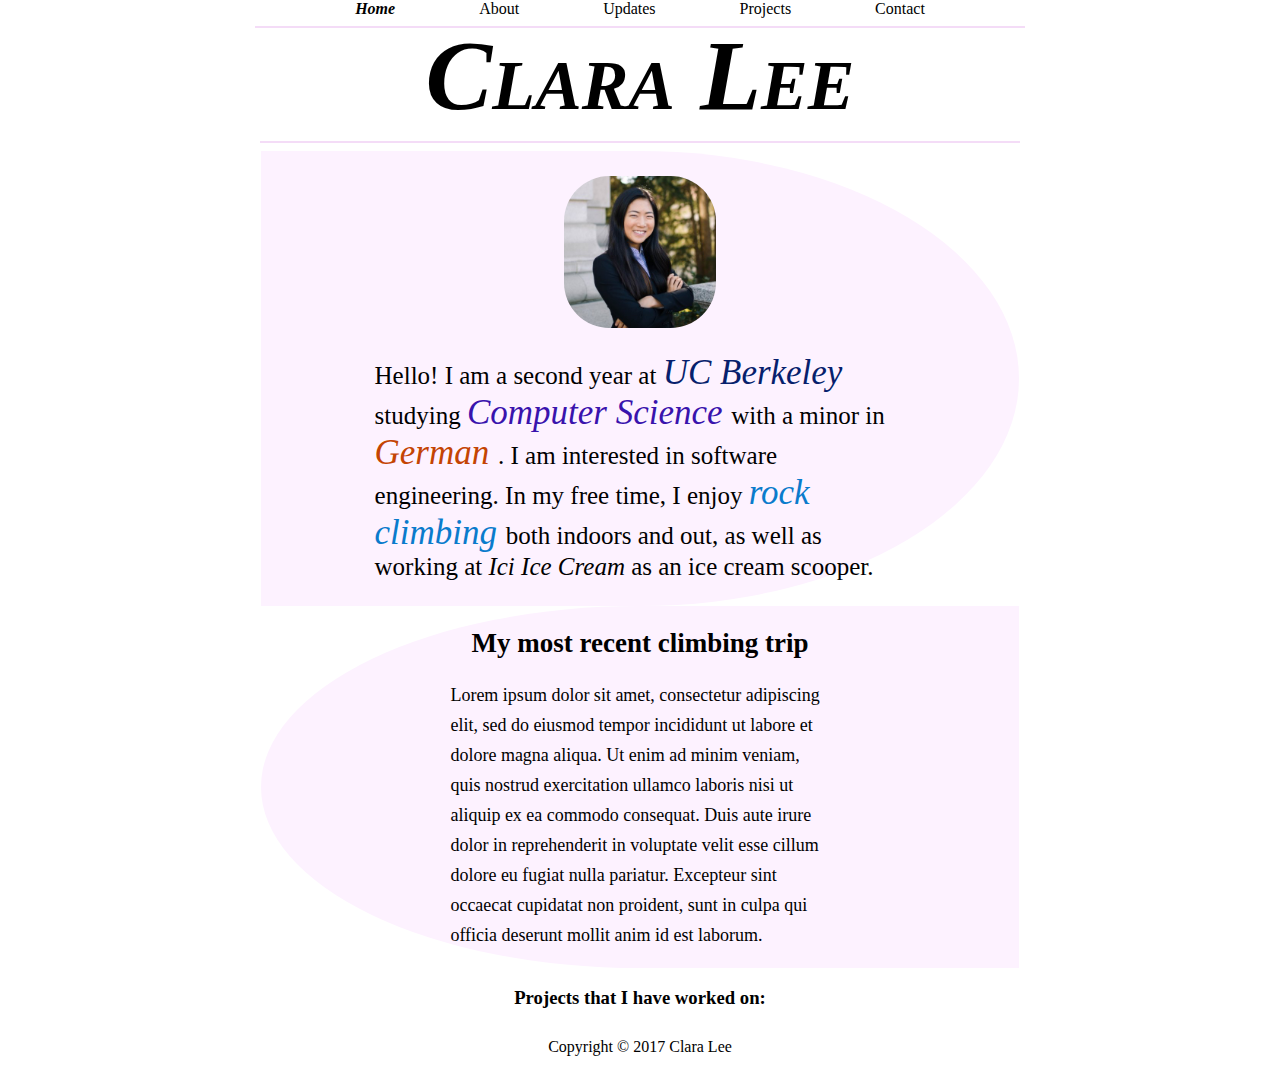
==== mainweb.html @ f6868854 "big changes" ====
<!DOCTYPE html>
<html>
	<head>
		<title>clara?</title>
		<link rel ="stylesheet" type="text/css" href="styles.css"/>
	</head>	

	<body>
			
			<div id="nav-tabs" class="nav-bar">
					<a class = "selected" href = "" >Home</a>
					<a href ="#about">About</a>
					<a href="#updates">Updates</a>
					<a href="#proj">Projects</a>
					<a href="#contact">Contact</a>
				<HR WIDTH=60% color = #f4dcf7>
			</div>	
				

			

			<div id="header">
				<h1> Clara Lee </h1>
				
			</div>


			<HR width=60% color = #f4dcf7>

			
			<div id="content">

				<section id="about">
					<img src="img/headshot.jpg" id="headshot" width="170px" alt="headshot"/>
					<div id = "ab-txt">
						Hello! I am a second year at <em id="school"> UC Berkeley </em> studying <em id="major"> Computer Science </em> with a minor in <em id="german"> German </em>. I am interested in software engineering. In my free time, I enjoy <em id="rock-climb"> rock climbing </em> both indoors and out, as well as working at <i>Ici Ice Cream </i>as an ice cream scooper. 
					</div>	

				</section>	

				<section id="updates">
					<div id="post-txt">
					<h2 id="head">My most recent climbing trip</h2>
					<p> Lorem ipsum dolor sit amet, consectetur adipiscing elit, sed do eiusmod tempor incididunt ut labore et dolore magna aliqua. Ut enim ad minim veniam, quis nostrud exercitation ullamco laboris nisi ut aliquip ex ea commodo consequat. Duis aute irure dolor in reprehenderit in voluptate velit esse cillum dolore eu fugiat nulla pariatur. Excepteur sint occaecat cupidatat non proident, sunt in culpa qui officia deserunt mollit anim id est laborum. </p>
					</div>
				</section>



				<section id="proj">
					<h3> Projects that I have worked on:</h3>
					
					
					
				</section>

			</div>
			<div id="contact-info">
				<section id="contact">

				</section>
			</div>


			<div id="footer">
				Copyright &copy; 2017 Clara Lee
			</div>

		
	</body>
		
</html>
---- styles.css ----
body {
	text-align: center;
	background-color: white;
	font-family: Optima;
}

a {
	text-decoration: none;
	color: red;
}


/* /\/\/\/\/\ SLICES /\/\/\/\/\ */
.slices {
	width: 100;
	height: 100;
	border-top: solid 50px;
	border-right: solid 0px transparent;
}
 #slice-one {
 	border-top-color: #33639D;
	background: #f9f3ec;
 }
/* /\/\/\/\/\ NAVIGATION BAR /\/\/\/\/\ */
#nav-tabs a{
	float: center;
    color: black;
    text-align: center;
   	padding: 0px 40px;
  	word-wrap: normal;
  	display: inline-block;
}

.nav-bar {
	text-align: center;
	position: fixed;
	background-color: white;
	left: 0;
    top: 0;
    width: 100%;
}
#nav-tabs .selected {
	font-style: oblique;
	font-weight: bold;

}

#nav-tabs a:hover {
    background-color: white;
    color: #0363b7;
    transition: 0.5s;
}


/* /\/\/\/\/\/\/\/\/\/\/\/\/\/\/\/\/\/\/\/\/\ */



/* /\/\/\/\/\/\ HEADER /\/\/\/\/\/\/\ */
#header h1 {
	margin: 0;
	font-size: 100px;
	font-variant: small-caps;
	font-style: italic;
}

#header {
	font-family: Optima;
	
	/*background-color: white;*/
	color: black;
	padding-top: 10px;
	padding-bottom: 0px;
	text-align: center;
} 
/* /\/\/\/\/\/\/\/\/\/\/\/\/\/\/\/\/\/\/\/\/\ */


/* /\/\/\/\/\/\/ ABOUT /\/\/\/\/\/\/\/\//\/\/\/\*/
#about{
	background-color: #fdf2ff;
	width: 60%;
	display: inline-block;
	border-bottom-right-radius: 50%;
	border-top-right-radius: 50%;
}
#headshot {
	width: 20%;
	display: inline-block;
	border-radius: 30%;
	vertical-align: middle;
	margin: 25px 50px;
	word-wrap: normal;
}

#ab-txt {
	font-size: 25px;
	display: inline-block;
	vertical-align: right;
	width: 70%;
	font-family: Optima;
	text-align: left;
	padding-top: 0px;
	padding-bottom: 25px;
}

#ab-txt em{
	font-size: 35px;
}

#school {
	color:#071f6d;
}

#major{
	color: #3913ad;
}
#german {
	color: #c44403;
}
#rock-climb{
	color: #0a7bcc;
}
/* /\/\/\/\/\/\/\/\/\/\/\/\/\/\/\/\/\/\/\/\/\/\/\*/


/* Most Recent Posts */
#updates {
	background-color: #fdf2ff;
	width: 60%;
	display: inline-block;
	border-bottom-left-radius: 50%;
	border-top-left-radius: 50%;

}
#post-txt {
	font-size: 18px;
	line-height: 30px;
	display: inline-block;
	vertical-align: middle;
	text-align: left;
	width: 50%;
}
#post-txt h2 {
	text-align: center;
}
/* /\/\/\/\/\/\/\/\/\/\/\/\/\/\/\/\/\/\/\*/






/* /\/\/\/\/\ FOOTER /\/\/\/\/\/\*/

#footer {
	padding: 10px;
	clear: both;
}
#footer h4{
	text-align: center;

}
#footer h5 {
	text-align: right;
}

/* /\/\/\/\/\/\/\/\/\/\/\/\/\/\/\/\*/
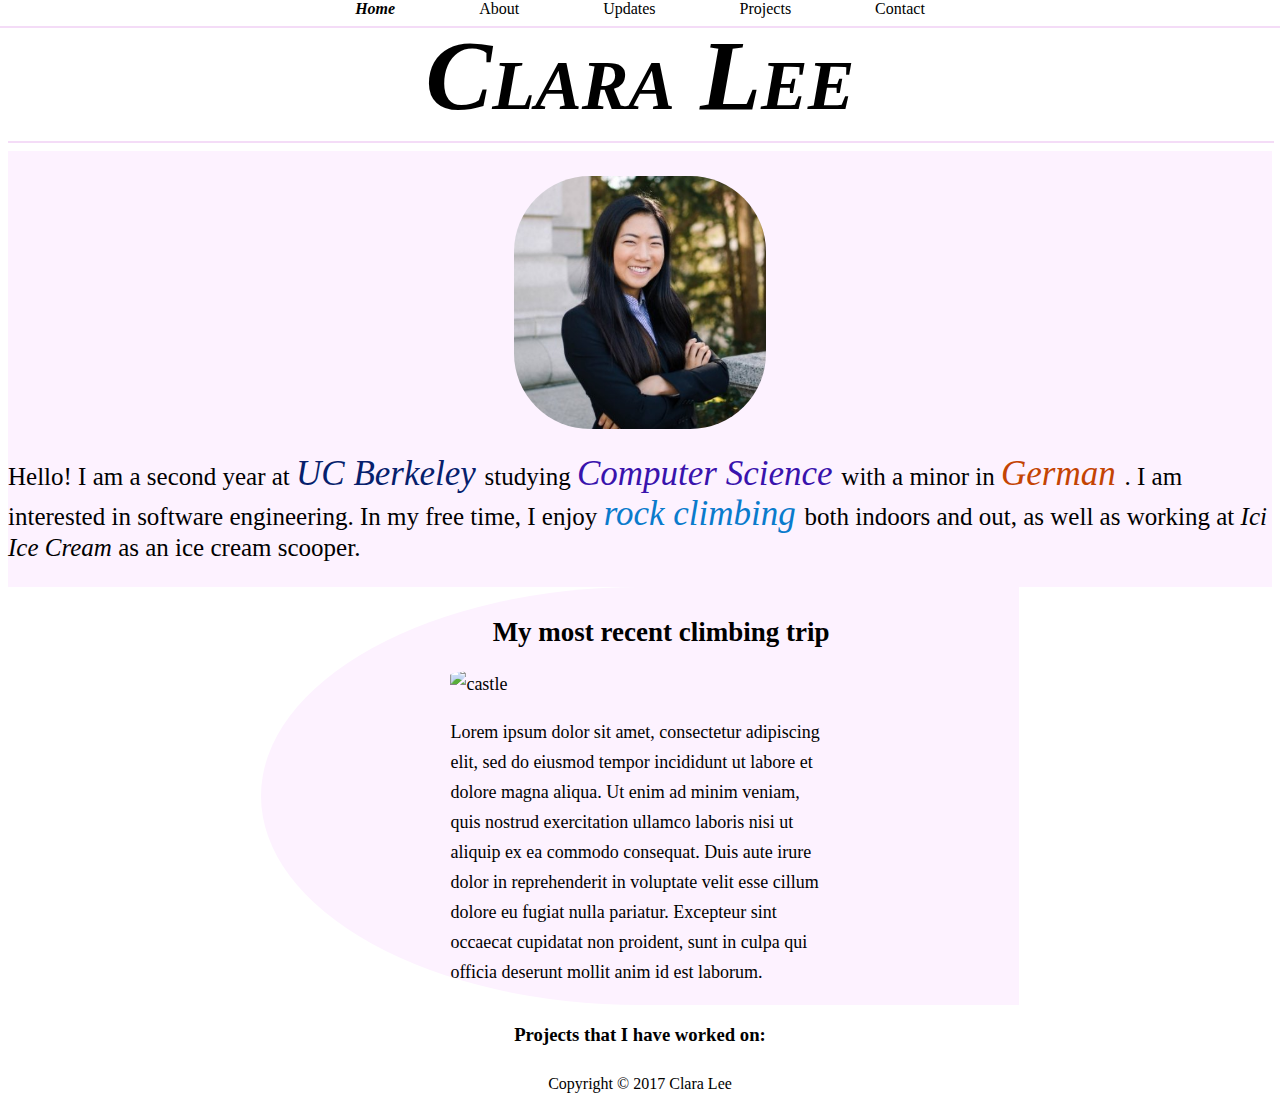
==== commit 7d355262: "before apple check up" ====
--- a/mainweb.html
+++ b/mainweb.html
@@ -13,7 +13,7 @@
 					<a href="#updates">Updates</a>
 					<a href="#proj">Projects</a>
 					<a href="#contact">Contact</a>
-				<HR WIDTH=60% color = #f4dcf7>
+				<HR id="nav-align" WIDTH=100% color = #f4dcf7>
 			</div>	
 				
 
@@ -25,7 +25,7 @@
 			</div>
 
 
-			<HR width=60% color = #f4dcf7>
+			<HR width=100% color = #f4dcf7>
 
 			
 			<div id="content">
@@ -41,6 +41,7 @@
 				<section id="updates">
 					<div id="post-txt">
 					<h2 id="head">My most recent climbing trip</h2>
+					<img src="img/castle_self.jpg" id="castle" width="400px" alt="castle"/>
 					<p> Lorem ipsum dolor sit amet, consectetur adipiscing elit, sed do eiusmod tempor incididunt ut labore et dolore magna aliqua. Ut enim ad minim veniam, quis nostrud exercitation ullamco laboris nisi ut aliquip ex ea commodo consequat. Duis aute irure dolor in reprehenderit in voluptate velit esse cillum dolore eu fugiat nulla pariatur. Excepteur sint occaecat cupidatat non proident, sunt in culpa qui officia deserunt mollit anim id est laborum. </p>
 					</div>
 				</section>
--- a/styles.css
+++ b/styles.css
@@ -50,7 +50,9 @@
     color: #0363b7;
     transition: 0.5s;
 }
-
+#nav-align {
+	float:left;
+}
 
 /* /\/\/\/\/\/\/\/\/\/\/\/\/\/\/\/\/\/\/\/\/\ */
 
@@ -79,10 +81,10 @@
 /* /\/\/\/\/\/\/ ABOUT /\/\/\/\/\/\/\/\//\/\/\/\*/
 #about{
 	background-color: #fdf2ff;
-	width: 60%;
+	width: 100%;
 	display: inline-block;
-	border-bottom-right-radius: 50%;
-	border-top-right-radius: 50%;
+	/*border-bottom-right-radius: 0%;
+	border-top-right-radius: 50%;*/
 }
 #headshot {
 	width: 20%;
@@ -97,7 +99,7 @@
 	font-size: 25px;
 	display: inline-block;
 	vertical-align: right;
-	width: 70%;
+	width: 100%;
 	font-family: Optima;
 	text-align: left;
 	padding-top: 0px;
@@ -133,6 +135,14 @@
 	border-top-left-radius: 50%;
 
 }
+#castle {
+	
+	display: inline-block;
+	border-radius: 20%;
+	vertical-align: center;
+	
+	word-wrap: normal;
+}
 #post-txt {
 	font-size: 18px;
 	line-height: 30px;
@@ -140,9 +150,14 @@
 	vertical-align: middle;
 	text-align: left;
 	width: 50%;
+	border-bottom-left-radius: 50%;
 }
 #post-txt h2 {
-	text-align: center;
+	margin-top: 30px;
+
+	float: right;
+	text-align: right;
+	border-top-left-radius: 50%;
 }
 /* /\/\/\/\/\/\/\/\/\/\/\/\/\/\/\/\/\/\/\*/
 
